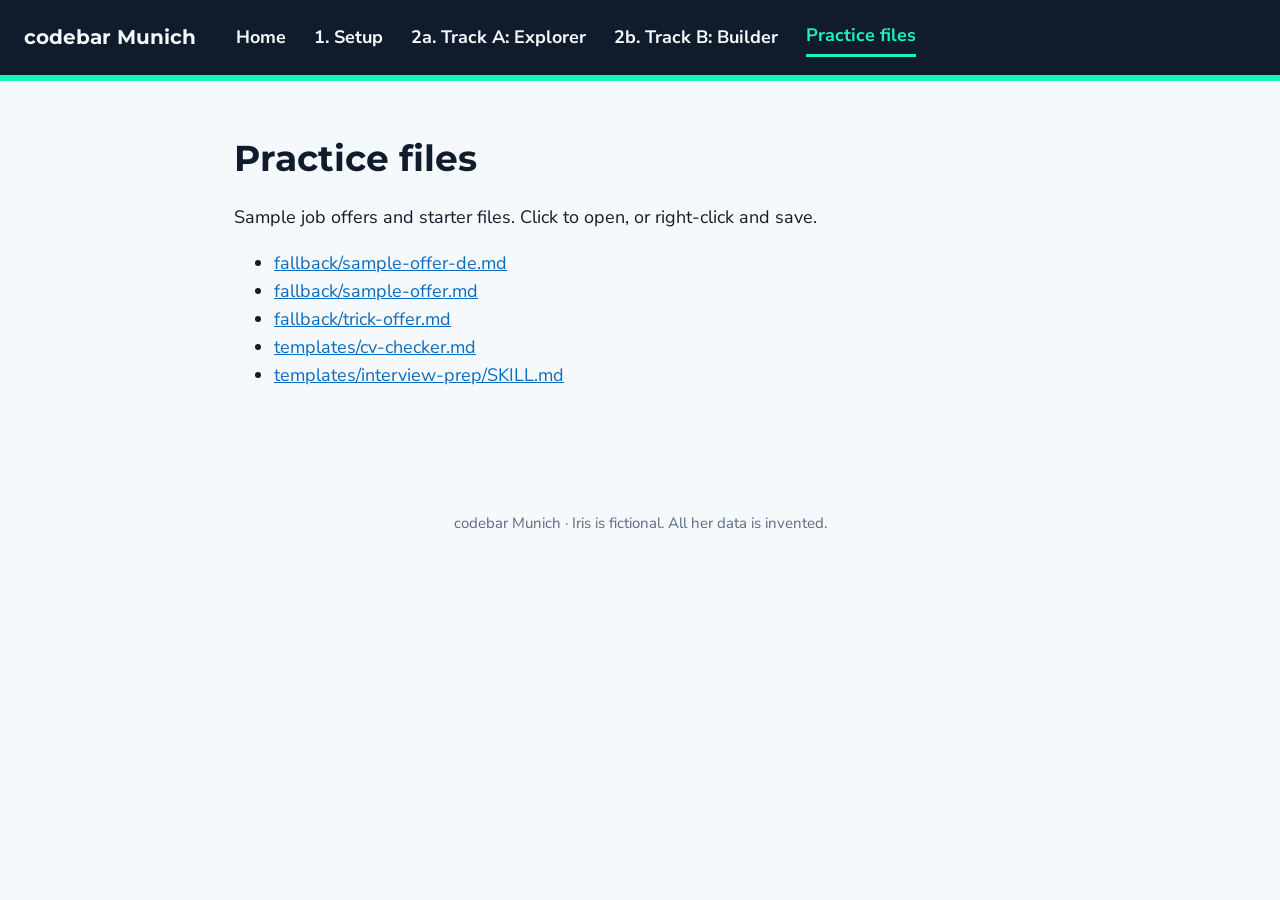
==== files.html @ 3f2fbf3c "Workshop website: setup, tracks and practice files Co-Authored-By: Claude Sonnet 5.5 <noreply@anthro" ====
<!doctype html><html lang="en"><head><meta charset="utf-8"><meta name="viewport" content="width=device-width,initial-scale=1"><title>Practice files · Iris workshop</title><link rel="stylesheet" href="style.css"><link rel="preconnect" href="https://fonts.googleapis.com"><link href="https://fonts.googleapis.com/css2?family=Montserrat:wght@600;700&family=Nunito+Sans:wght@400;700&display=swap" rel="stylesheet"></head><body><header><b>codebar Munich</b><a href="index.html">Home</a><a href="setup.html">1. Setup</a><a href="track-a.html">2a. Track A: Explorer</a><a href="track-b.html">2b. Track B: Builder</a><a href="files.html" class="on">Practice files</a></header><main><h1>Practice files</h1><p>Sample job offers and starter files. Click to open, or right-click and save.</p><ul><li><a href="files/fallback/sample-offer-de.md">fallback/sample-offer-de.md</a></li><li><a href="files/fallback/sample-offer.md">fallback/sample-offer.md</a></li><li><a href="files/fallback/trick-offer.md">fallback/trick-offer.md</a></li><li><a href="files/templates/cv-checker.md">templates/cv-checker.md</a></li><li><a href="files/templates/interview-prep/SKILL.md">templates/interview-prep/SKILL.md</a></li></ul></main><footer>codebar Munich · Iris is fictional. All her data is invented.</footer></body></html>
---- style.css ----
*{box-sizing:border-box}body{margin:0;font-family:'Nunito Sans',Arial,sans-serif;color:#101C2C;background:#F6F9FC;line-height:1.55;font-size:18px}
header{background:#101C2C;color:#F6F9FC;padding:18px 24px;display:flex;flex-wrap:wrap;gap:8px 28px;align-items:center;border-bottom:6px solid #19F3BE}
header b{font-family:Montserrat,Arial,sans-serif;font-size:20px;margin-right:12px}header a{color:#F6F9FC;text-decoration:none;font-weight:700;padding:4px 0}header a.on{color:#19F3BE;border-bottom:3px solid #19F3BE}
main{max-width:860px;margin:0 auto;padding:32px 24px 80px}h1,h2,h3{font-family:Montserrat,Arial,sans-serif;line-height:1.2}h1{font-size:36px}h2{font-size:28px;margin-top:2em;border-top:3px solid #E3F1FD;padding-top:.8em}h3{font-size:22px}
a{color:#0A6CC0}code{background:#E3F1FD;padding:2px 6px;border-radius:6px;font-size:.92em}pre{background:#101C2C;color:#F6F9FC;padding:16px 20px;border-radius:12px;overflow:auto}pre code{background:none;color:inherit;padding:0}
table{border-collapse:collapse;width:100%;margin:1em 0;background:#fff}th,td{border:1px solid #D3E4F4;padding:8px 12px;text-align:left;vertical-align:top}th{background:#E3F1FD}blockquote{margin:1em 0;padding:8px 18px;background:#fff;border-left:6px solid #FF036A;border-radius:8px}
.cards{display:grid;grid-template-columns:repeat(auto-fit,minmax(240px,1fr));gap:16px;margin:24px 0}.card{background:#fff;border:2px solid #D3E4F4;border-top:10px solid #19F3BE;border-radius:16px;padding:18px 22px}.card h3{margin:0 0 6px}footer{text-align:center;color:#5A6B80;font-size:15px;padding:24px}
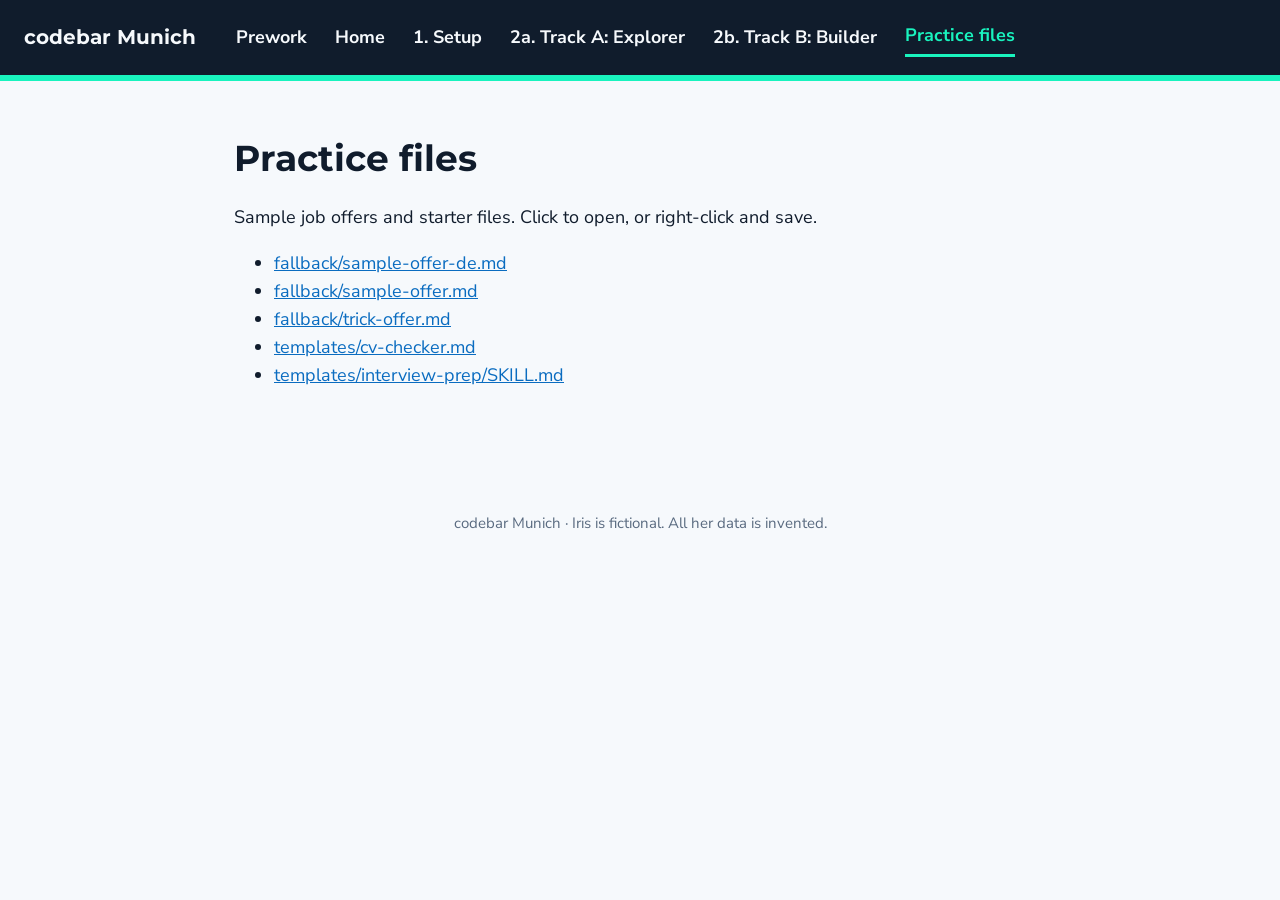
==== commit 13710728: "Add Prework page with install instructions Co-Authored-By: Claude Sonnet 5.5 <noreply@anthropic.com>" ====
--- a/files.html
+++ b/files.html
@@ -1 +1 @@
-<!doctype html><html lang="en"><head><meta charset="utf-8"><meta name="viewport" content="width=device-width,initial-scale=1"><title>Practice files · Iris workshop</title><link rel="stylesheet" href="style.css"><link rel="preconnect" href="https://fonts.googleapis.com"><link href="https://fonts.googleapis.com/css2?family=Montserrat:wght@600;700&family=Nunito+Sans:wght@400;700&display=swap" rel="stylesheet"></head><body><header><b>codebar Munich</b><a href="index.html">Home</a><a href="setup.html">1. Setup</a><a href="track-a.html">2a. Track A: Explorer</a><a href="track-b.html">2b. Track B: Builder</a><a href="files.html" class="on">Practice files</a></header><main><h1>Practice files</h1><p>Sample job offers and starter files. Click to open, or right-click and save.</p><ul><li><a href="files/fallback/sample-offer-de.md">fallback/sample-offer-de.md</a></li><li><a href="files/fallback/sample-offer.md">fallback/sample-offer.md</a></li><li><a href="files/fallback/trick-offer.md">fallback/trick-offer.md</a></li><li><a href="files/templates/cv-checker.md">templates/cv-checker.md</a></li><li><a href="files/templates/interview-prep/SKILL.md">templates/interview-prep/SKILL.md</a></li></ul></main><footer>codebar Munich · Iris is fictional. All her data is invented.</footer></body></html>+<!doctype html><html lang="en"><head><meta charset="utf-8"><meta name="viewport" content="width=device-width,initial-scale=1"><title>Practice files · Iris workshop</title><link rel="stylesheet" href="style.css"><link rel="preconnect" href="https://fonts.googleapis.com"><link href="https://fonts.googleapis.com/css2?family=Montserrat:wght@600;700&family=Nunito+Sans:wght@400;700&display=swap" rel="stylesheet"></head><body><header><b>codebar Munich</b><a href="prework.html">Prework</a><a href="index.html">Home</a><a href="setup.html">1. Setup</a><a href="track-a.html">2a. Track A: Explorer</a><a href="track-b.html">2b. Track B: Builder</a><a href="files.html" class="on">Practice files</a></header><main><h1>Practice files</h1><p>Sample job offers and starter files. Click to open, or right-click and save.</p><ul><li><a href="files/fallback/sample-offer-de.md">fallback/sample-offer-de.md</a></li><li><a href="files/fallback/sample-offer.md">fallback/sample-offer.md</a></li><li><a href="files/fallback/trick-offer.md">fallback/trick-offer.md</a></li><li><a href="files/templates/cv-checker.md">templates/cv-checker.md</a></li><li><a href="files/templates/interview-prep/SKILL.md">templates/interview-prep/SKILL.md</a></li></ul></main><footer>codebar Munich · Iris is fictional. All her data is invented.</footer></body></html>
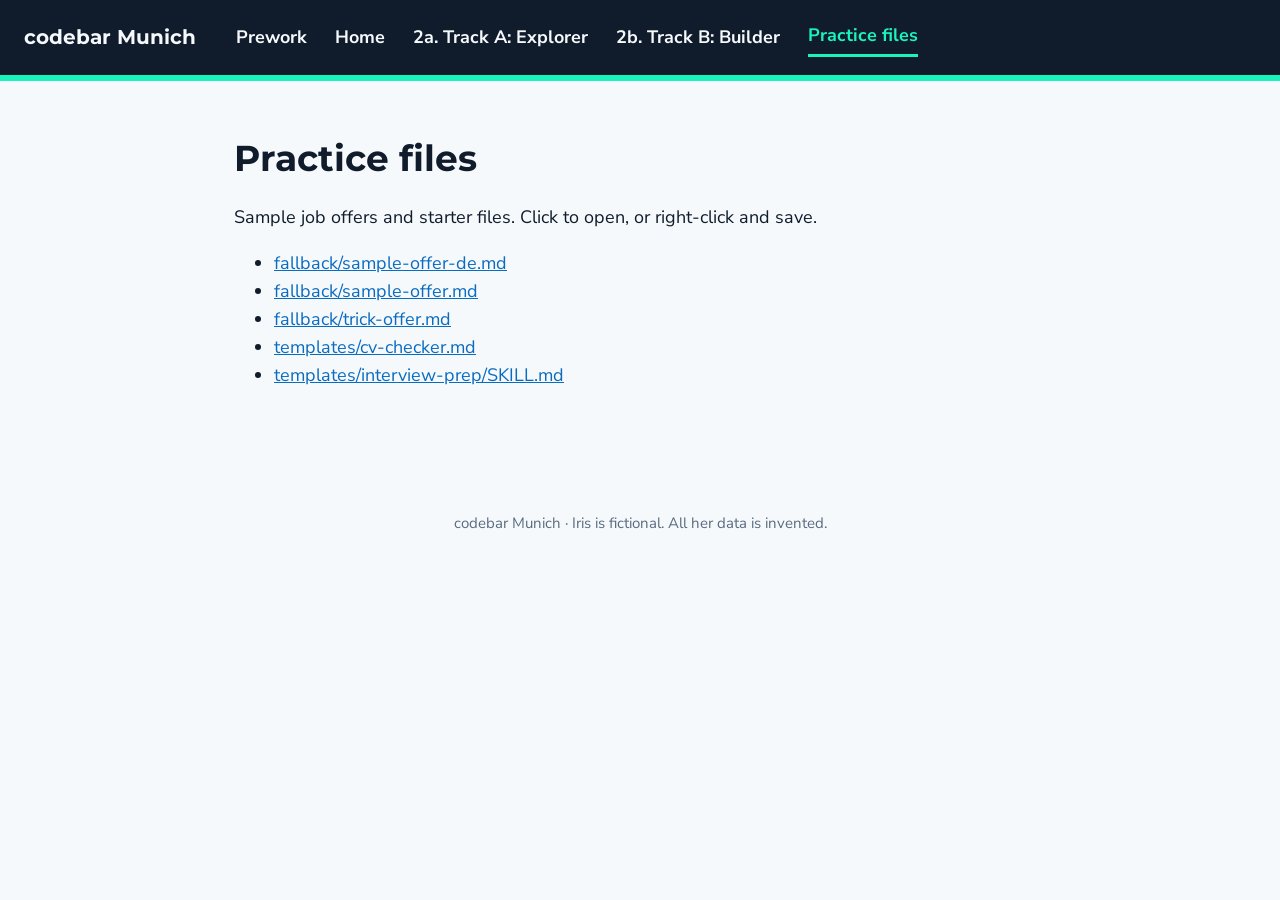
==== commit b6a1467f: "Remove setup page Co-Authored-By: Claude Sonnet 5.5 <noreply@anthropic.com> Claude-Session: https://" ====
--- a/files.html
+++ b/files.html
@@ -1 +1 @@
-<!doctype html><html lang="en"><head><meta charset="utf-8"><meta name="viewport" content="width=device-width,initial-scale=1"><title>Practice files · Iris workshop</title><link rel="stylesheet" href="style.css"><link rel="preconnect" href="https://fonts.googleapis.com"><link href="https://fonts.googleapis.com/css2?family=Montserrat:wght@600;700&family=Nunito+Sans:wght@400;700&display=swap" rel="stylesheet"></head><body><header><b>codebar Munich</b><a href="prework.html">Prework</a><a href="index.html">Home</a><a href="setup.html">1. Setup</a><a href="track-a.html">2a. Track A: Explorer</a><a href="track-b.html">2b. Track B: Builder</a><a href="files.html" class="on">Practice files</a></header><main><h1>Practice files</h1><p>Sample job offers and starter files. Click to open, or right-click and save.</p><ul><li><a href="files/fallback/sample-offer-de.md">fallback/sample-offer-de.md</a></li><li><a href="files/fallback/sample-offer.md">fallback/sample-offer.md</a></li><li><a href="files/fallback/trick-offer.md">fallback/trick-offer.md</a></li><li><a href="files/templates/cv-checker.md">templates/cv-checker.md</a></li><li><a href="files/templates/interview-prep/SKILL.md">templates/interview-prep/SKILL.md</a></li></ul></main><footer>codebar Munich · Iris is fictional. All her data is invented.</footer></body></html>+<!doctype html><html lang="en"><head><meta charset="utf-8"><meta name="viewport" content="width=device-width,initial-scale=1"><title>Practice files · Iris workshop</title><link rel="stylesheet" href="style.css"><link rel="preconnect" href="https://fonts.googleapis.com"><link href="https://fonts.googleapis.com/css2?family=Montserrat:wght@600;700&family=Nunito+Sans:wght@400;700&display=swap" rel="stylesheet"></head><body><header><b>codebar Munich</b><a href="prework.html">Prework</a><a href="index.html">Home</a><a href="track-a.html">2a. Track A: Explorer</a><a href="track-b.html">2b. Track B: Builder</a><a href="files.html" class="on">Practice files</a></header><main><h1>Practice files</h1><p>Sample job offers and starter files. Click to open, or right-click and save.</p><ul><li><a href="files/fallback/sample-offer-de.md">fallback/sample-offer-de.md</a></li><li><a href="files/fallback/sample-offer.md">fallback/sample-offer.md</a></li><li><a href="files/fallback/trick-offer.md">fallback/trick-offer.md</a></li><li><a href="files/templates/cv-checker.md">templates/cv-checker.md</a></li><li><a href="files/templates/interview-prep/SKILL.md">templates/interview-prep/SKILL.md</a></li></ul></main><footer>codebar Munich · Iris is fictional. All her data is invented.</footer></body></html>
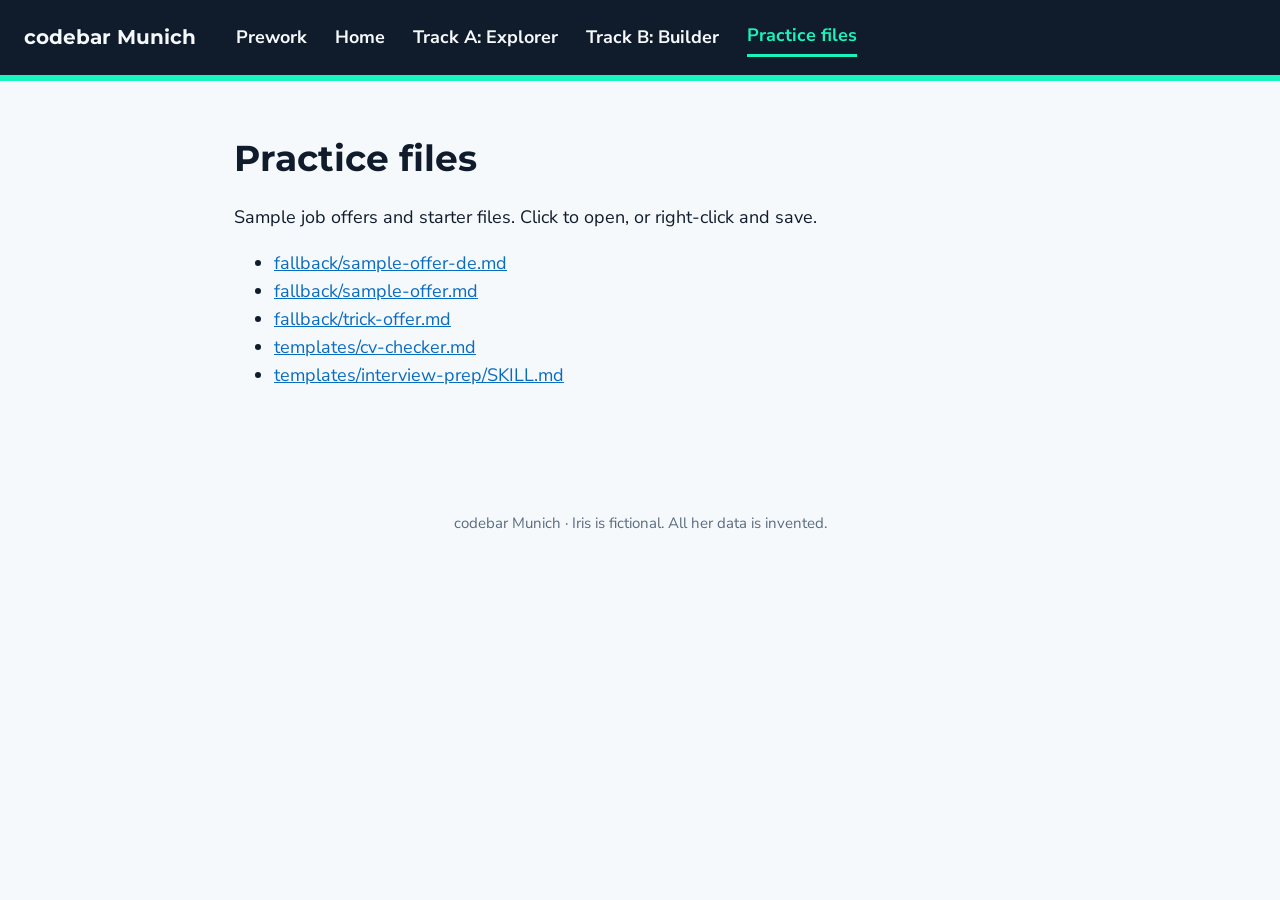
==== commit 218a22c0: "Remove 1a/2a/2b numbering from titles and links Co-Authored-By: Claude Sonnet 5.5 <noreply@anthropic" ====
--- a/files.html
+++ b/files.html
@@ -1 +1 @@
-<!doctype html><html lang="en"><head><meta charset="utf-8"><meta name="viewport" content="width=device-width,initial-scale=1"><title>Practice files · Iris workshop</title><link rel="stylesheet" href="style.css"><link rel="preconnect" href="https://fonts.googleapis.com"><link href="https://fonts.googleapis.com/css2?family=Montserrat:wght@600;700&family=Nunito+Sans:wght@400;700&display=swap" rel="stylesheet"></head><body><header><b>codebar Munich</b><a href="prework.html">Prework</a><a href="index.html">Home</a><a href="track-a.html">2a. Track A: Explorer</a><a href="track-b.html">2b. Track B: Builder</a><a href="files.html" class="on">Practice files</a></header><main><h1>Practice files</h1><p>Sample job offers and starter files. Click to open, or right-click and save.</p><ul><li><a href="files/fallback/sample-offer-de.md">fallback/sample-offer-de.md</a></li><li><a href="files/fallback/sample-offer.md">fallback/sample-offer.md</a></li><li><a href="files/fallback/trick-offer.md">fallback/trick-offer.md</a></li><li><a href="files/templates/cv-checker.md">templates/cv-checker.md</a></li><li><a href="files/templates/interview-prep/SKILL.md">templates/interview-prep/SKILL.md</a></li></ul></main><footer>codebar Munich · Iris is fictional. All her data is invented.</footer></body></html>+<!doctype html><html lang="en"><head><meta charset="utf-8"><meta name="viewport" content="width=device-width,initial-scale=1"><title>Practice files · Iris workshop</title><link rel="stylesheet" href="style.css"><link rel="preconnect" href="https://fonts.googleapis.com"><link href="https://fonts.googleapis.com/css2?family=Montserrat:wght@600;700&family=Nunito+Sans:wght@400;700&display=swap" rel="stylesheet"></head><body><header><b>codebar Munich</b><a href="prework.html">Prework</a><a href="index.html">Home</a><a href="track-a.html">Track A: Explorer</a><a href="track-b.html">Track B: Builder</a><a href="files.html" class="on">Practice files</a></header><main><h1>Practice files</h1><p>Sample job offers and starter files. Click to open, or right-click and save.</p><ul><li><a href="files/fallback/sample-offer-de.md">fallback/sample-offer-de.md</a></li><li><a href="files/fallback/sample-offer.md">fallback/sample-offer.md</a></li><li><a href="files/fallback/trick-offer.md">fallback/trick-offer.md</a></li><li><a href="files/templates/cv-checker.md">templates/cv-checker.md</a></li><li><a href="files/templates/interview-prep/SKILL.md">templates/interview-prep/SKILL.md</a></li></ul></main><footer>codebar Munich · Iris is fictional. All her data is invented.</footer></body></html>
